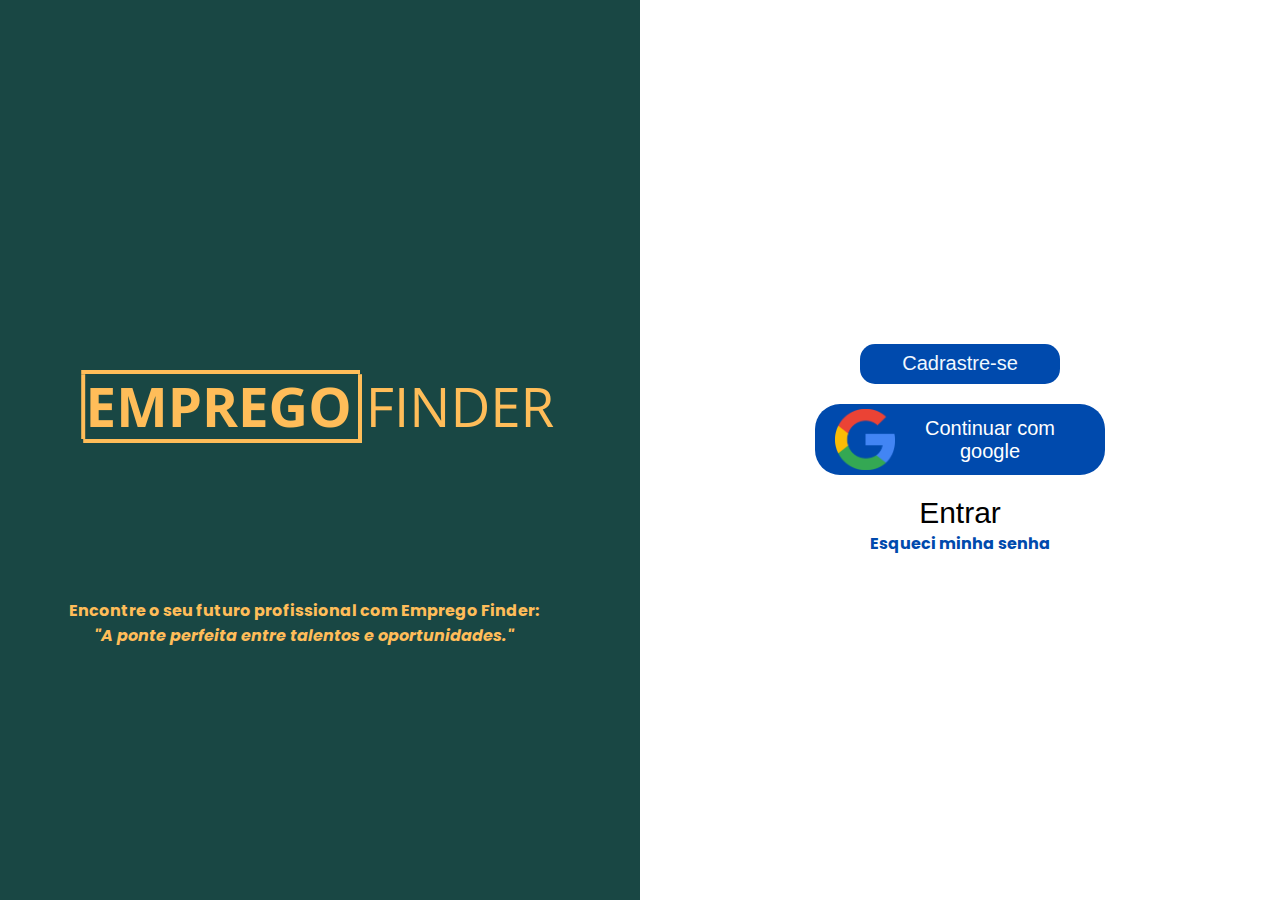
==== index.html @ 413ad726 "Add files via upload" ====
<!DOCTYPE html>
<html lang="en">
<head>
    <meta charset="UTF-8">
    <meta name="viewport" content="width=device-width, initial-scale=1.0">
    <title>Login | Emprego Finder</title>

    <link rel="preconnect" href="https://fonts.googleapis.com">
    <link rel="preconnect" href="https://fonts.gstatic.com" crossorigin>
    <link href="https://fonts.googleapis.com/css2?family=Poppins&display=swap" rel="stylesheet">

    <link rel="stylesheet" href="index.css">
    

</head>
<body>
        

    <div class="slider-p">

                <div class="slide">
                    <img src="imagens/Logo Emprego Finder.png" >
                    <p>Encontre o seu futuro profissional com Emprego Finder: <br> <i>"A ponte perfeita entre talentos e oportunidades."</i> </p>
                </div>
                
               
        
        </div>           




    </div>
    <div class="formulario-p">
<div class="formulario-pp">
        <form class="cadrastrar" action="cadastro.html">
            <button>Cadrastre-se</button>
        </form>

        <form class="continuar" action="">
            <img src="imagens/google-37.png" alt="">
            <button>Continuar com google</button>
        </form>

        <form action="" class="entrar">
            <button>Entrar</button>
        </form>

        <form action="" class="esqueci">
            <a href="">Esqueci minha senha</a>

        </form>
</div>

    </div>


    <!--Script do Slider-->
    <script src="script.js"></script>
    <!--Script do slider-->
    
</body>
</html>
---- index.css ----
body {
    margin: 0;
    padding: 0;

    font-family: 'Poppins', sans-serif;

    display: flex;
    font-weight: bold;

}

/*Começo do código referente ao slider da página de login*/

.slider-p {
    width: 50%;
    height: 100vh;

    background-color: #194744;

    margin: 0 auto;
    display: flex;
    justify-content: center;
    align-items: center;
}
.slider-p p{
width: 550px;
text-align: center;

color: #FFBD59;
}



.slide img{
    margin: 0 auto;
}
.radios {
    margin: 0 auto;

    display: flex;
    justify-content: center;
}

/*Fim do Código referente ao slider da página de login*/




/*Começo da estilização do formulario de login*/
.formulario-p {
    width: 50%;
    display: flex;
    justify-content: center;
    align-items: center;


}


.cadrastrar {
    display: flex;
    justify-content: center;
    cursor: pointer;
}

.cadrastrar button {
    background-color: #004AAD;
    color: aliceblue;

    border: none;
    border-radius: 15px;
    font-size: 20px;
    width: 200px;
    height: 40px;
    cursor: pointer;

}

.continuar {
    cursor: pointer;
    background-color: #004AAD;
    margin: 0 auto;
    margin: 20px auto;
    display: flex;
    width: 250px;
    padding: 20px;
    padding-top: 5px;
    padding-bottom: 5px;

    border-radius: 25px;

}

.continuar img {
    width: 60px;
}

.continuar button {
    background-color: #004AAD;
    border: none;
    color: #ffffff;
    cursor: pointer;

    font-size: 20px;
}


.entrar{
    display: flex;
    justify-content: center;
    cursor: pointer;

}
.entrar button{
    background-color:rgb(255, 255, 255);
    border: none;
    cursor: pointer;

    font-size: 30px;
}
.esqueci{
    cursor: pointer;
    display: flex;
    justify-content: center;
}
.esqueci a{
    text-decoration: none;
    color: #004AAD;

}

/*Fim do formulario de login*/


/*Começo dos media queries para a responsividade*/

@media  (max-width:1023px){
    body{
        display: block;
    }

    .slider-p{
        height: 50vh;
        width: 100%;

       
    }

    .slider-p img{
        width: 400px;
        margin: 0 auto;

    }

    .slider-p p{
        width: 90vw;
        margin: 0 auto;
    }

    .formulario-p {
        margin: 0 auto;
        padding-top: 40px;
    }

}
/*Fim dos medias queries para a responsividade*/
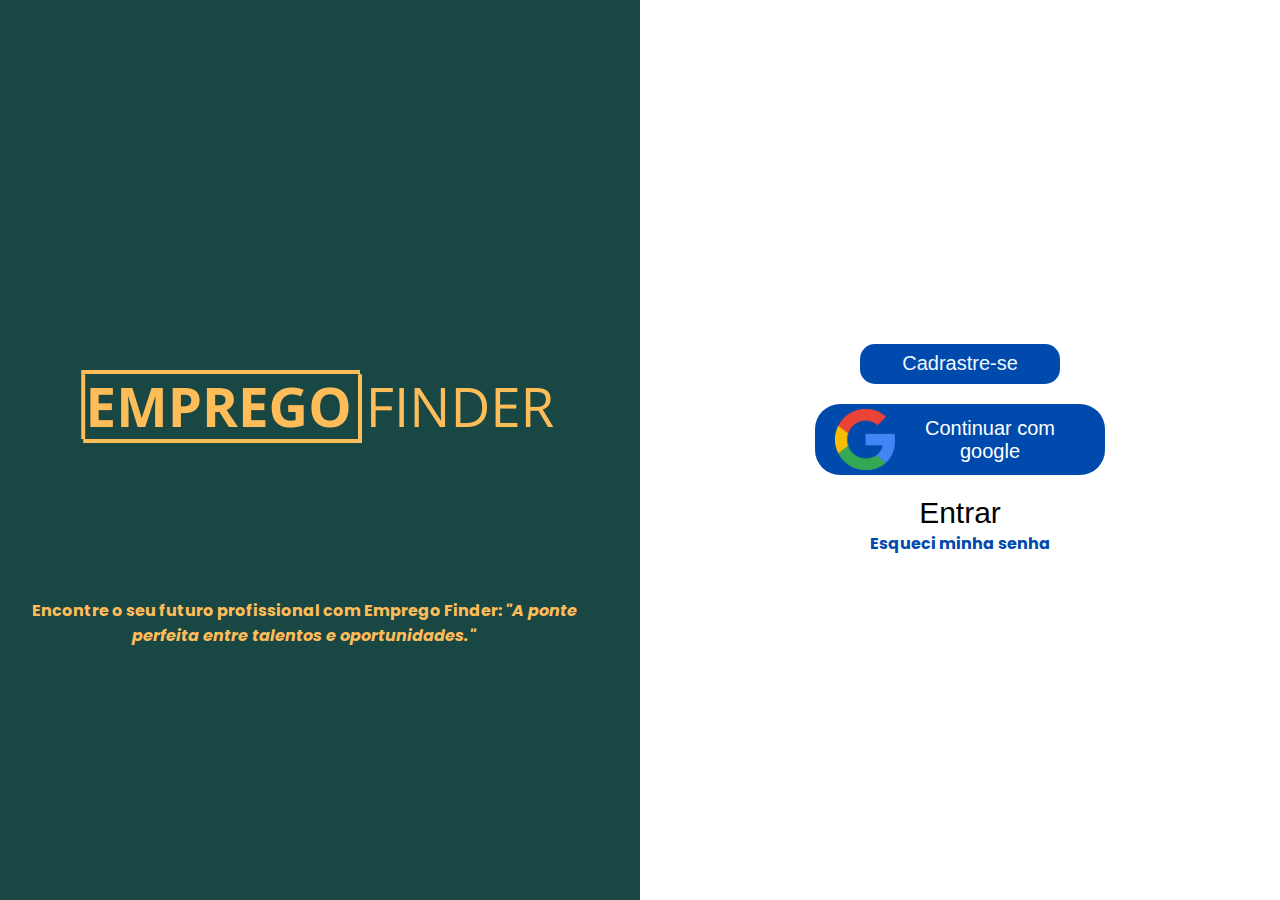
==== commit 260368d1: "Add files via upload" ====
--- a/index.html
+++ b/index.html
@@ -20,7 +20,7 @@
 
                 <div class="slide">
                     <img src="imagens/Logo Emprego Finder.png" >
-                    <p>Encontre o seu futuro profissional com Emprego Finder: <br> <i>"A ponte perfeita entre talentos e oportunidades."</i> </p>
+                    <p>Encontre o seu futuro profissional com Emprego Finder: <i>"A ponte perfeita entre talentos e oportunidades."</i> </p>
                 </div>
                 
                
